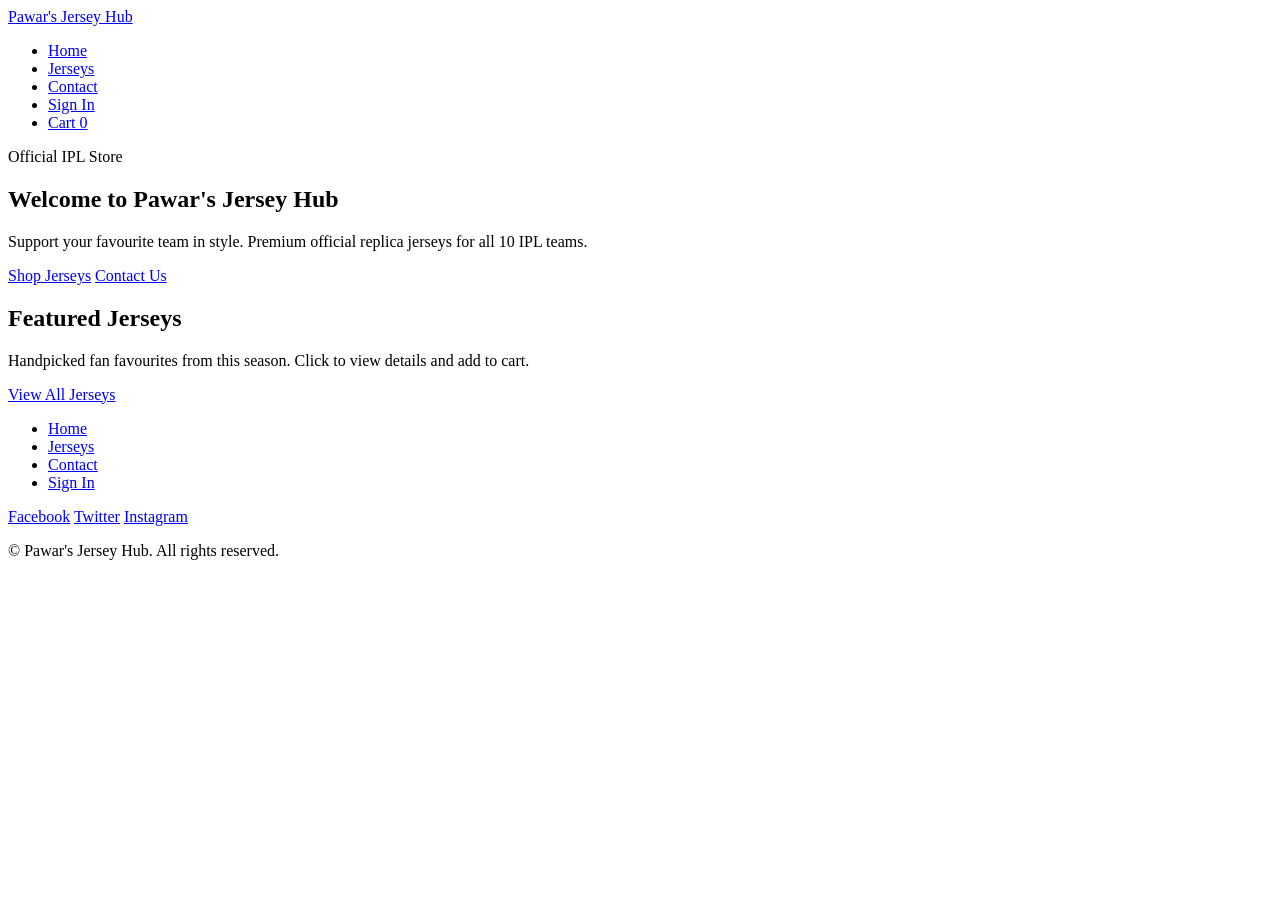
==== index.html @ 49261ab9 "Add files via upload" ====
<!DOCTYPE html>
<html lang="en">
<head>
  <!-- Google Tag Manager -->
  <script>(function(w,d,s,l,i){w[l]=w[l]||[];w[l].push({'gtm.start':
  new Date().getTime(),event:'gtm.js'});var f=d.getElementsByTagName(s)[0],
  j=d.createElement(s),dl=l!='dataLayer'?'&l='+l:'';j.async=true;j.src=
  'https://www.googletagmanager.com/gtm.js?id='+i+dl;f.parentNode.insertBefore(j,f);
  })(window,document,'script','dataLayer','GTM-TG49VJLM');</script>
  <!-- End Google Tag Manager -->
  <meta charset="UTF-8">
  <meta name="viewport" content="width=device-width, initial-scale=1.0">
  <title>Pawar's Jersey Hub | IPL Jerseys Store</title>
  <link rel="stylesheet" href="css/style.css">
</head>
<body>
  <!-- Google Tag Manager (noscript) -->
  <noscript><iframe src="https://www.googletagmanager.com/ns.html?id=GTM-TG49VJLM"
  height="0" width="0" style="display:none;visibility:hidden"></iframe></noscript>
  <!-- End Google Tag Manager (noscript) -->
  <!-- Header: clean navigation with tracking-friendly IDs -->
  <header class="site-header" id="site-header" data-section="header">
    <div class="header-inner">
      <a href="index.html" class="site-logo" id="logo" data-cta="logo_click" data-section="header_logo">Pawar's Jersey Hub</a>
      <nav class="main-nav" id="main-nav" aria-label="Main navigation" data-section="main_nav">
        <ul class="nav-list" id="nav-list">
          <li><a href="index.html" id="nav-home" class="nav-link" data-cta="nav_home" data-page="home">Home</a></li>
          <li><a href="products.html" id="nav-products" class="nav-link" data-cta="nav_products" data-page="products">Jerseys</a></li>
          <li><a href="contact.html" id="nav-contact" class="nav-link" data-cta="nav_contact" data-page="contact">Contact</a></li>
          <li><a href="signin.html" id="nav-signin" class="nav-link" data-cta="nav_signin" data-page="signin">Sign In</a></li>
          <li><a href="cart.html" class="cart-link nav-link" id="nav-cart" data-cta="nav_cart" data-page="cart">Cart <span class="cart-count hidden" id="cart-count-badge" data-cart-count>0</span></a></li>
        </ul>
      </nav>
    </div>
  </header>

  <main class="main-content" id="main-content" data-page="homepage">
    <!-- Hero banner: clear hierarchy, tracking-friendly -->
    <section class="hero" id="hero-banner" data-section="hero" data-step="hero">
      <div class="hero-content">
        <p class="hero-tagline" id="hero-tagline" data-content="tagline">Official IPL Store</p>
        <h1 class="hero-title" id="hero-title">Welcome to Pawar's Jersey Hub</h1>
        <p class="hero-description" id="hero-description">Support your favourite team in style. Premium official replica jerseys for all 10 IPL teams.</p>
        <div class="hero-actions" id="hero-actions" data-step="hero_ctas">
          <a href="products.html" class="btn btn-hero" id="cta-shop-now" data-cta="hero_shop_now" data-link-type="primary">Shop Jerseys</a>
          <a href="contact.html" class="btn btn-hero-outline" id="cta-hero-contact" data-cta="hero_contact" data-link-type="secondary">Contact Us</a>
        </div>
      </div>
    </section>

    <!-- Featured products section -->
    <section class="featured-section" id="featured-products" data-section="featured_products" data-step="featured_section">
      <h2 class="section-title" id="featured-section-title" data-content="section_title">Featured Jerseys</h2>
      <p class="section-intro" id="featured-section-intro">Handpicked fan favourites from this season. Click to view details and add to cart.</p>
      <div class="product-grid" id="featured-product-grid" data-section="featured_grid" role="list">
        <!-- Filled by JS from PRODUCTS (first 6) -->
      </div>
      <div class="featured-cta" id="featured-cta-wrapper">
        <a href="products.html" class="btn btn-primary" id="cta-view-all" data-cta="view_all_products" data-link-type="primary">View All Jerseys</a>
      </div>
    </section>
  </main>

  <!-- Footer: links + social, tracking-friendly -->
  <footer class="site-footer" id="site-footer" data-section="footer">
    <div class="footer-inner">
      <nav class="footer-nav" id="footer-nav" aria-label="Footer navigation" data-section="footer_nav">
        <ul class="footer-nav-list" id="footer-nav-list">
          <li><a href="index.html" id="footer-link-home" data-cta="footer_home" data-link-type="footer_nav">Home</a></li>
          <li><a href="products.html" id="footer-link-products" data-cta="footer_products" data-link-type="footer_nav">Jerseys</a></li>
          <li><a href="contact.html" id="footer-link-contact" data-cta="footer_contact" data-link-type="footer_nav">Contact</a></li>
          <li><a href="signin.html" id="footer-link-signin" data-cta="footer_signin" data-link-type="footer_nav">Sign In</a></li>
        </ul>
      </nav>
      <div class="footer-divider" aria-hidden="true"></div>
      <div class="social-links" id="footer-social" data-section="footer_social">
        <a href="#" id="social-facebook" class="social-link" data-cta="social_facebook" data-platform="facebook" aria-label="Follow us on Facebook">Facebook</a>
        <a href="#" id="social-twitter" class="social-link" data-cta="social_twitter" data-platform="twitter" aria-label="Follow us on Twitter">Twitter</a>
        <a href="#" id="social-instagram" class="social-link" data-cta="social_instagram" data-platform="instagram" aria-label="Follow us on Instagram">Instagram</a>
      </div>
      <p class="copyright" id="footer-copyright">&copy; Pawar's Jersey Hub. All rights reserved.</p>
    </div>
  </footer>

  <script src="js/script.js"></script>
  <script>
    // Homepage: render featured products (first 6)
    (function () {
      var grid = document.getElementById('featured-product-grid');
      if (grid && typeof PRODUCTS !== 'undefined') {
        var featured = PRODUCTS.slice(0, 6);
        featured.forEach(function (p) {
          grid.insertAdjacentHTML('beforeend', getProductCardHTML(p, 'View Details'));
        });
      }
    })();
  </script>
</body>
</html>
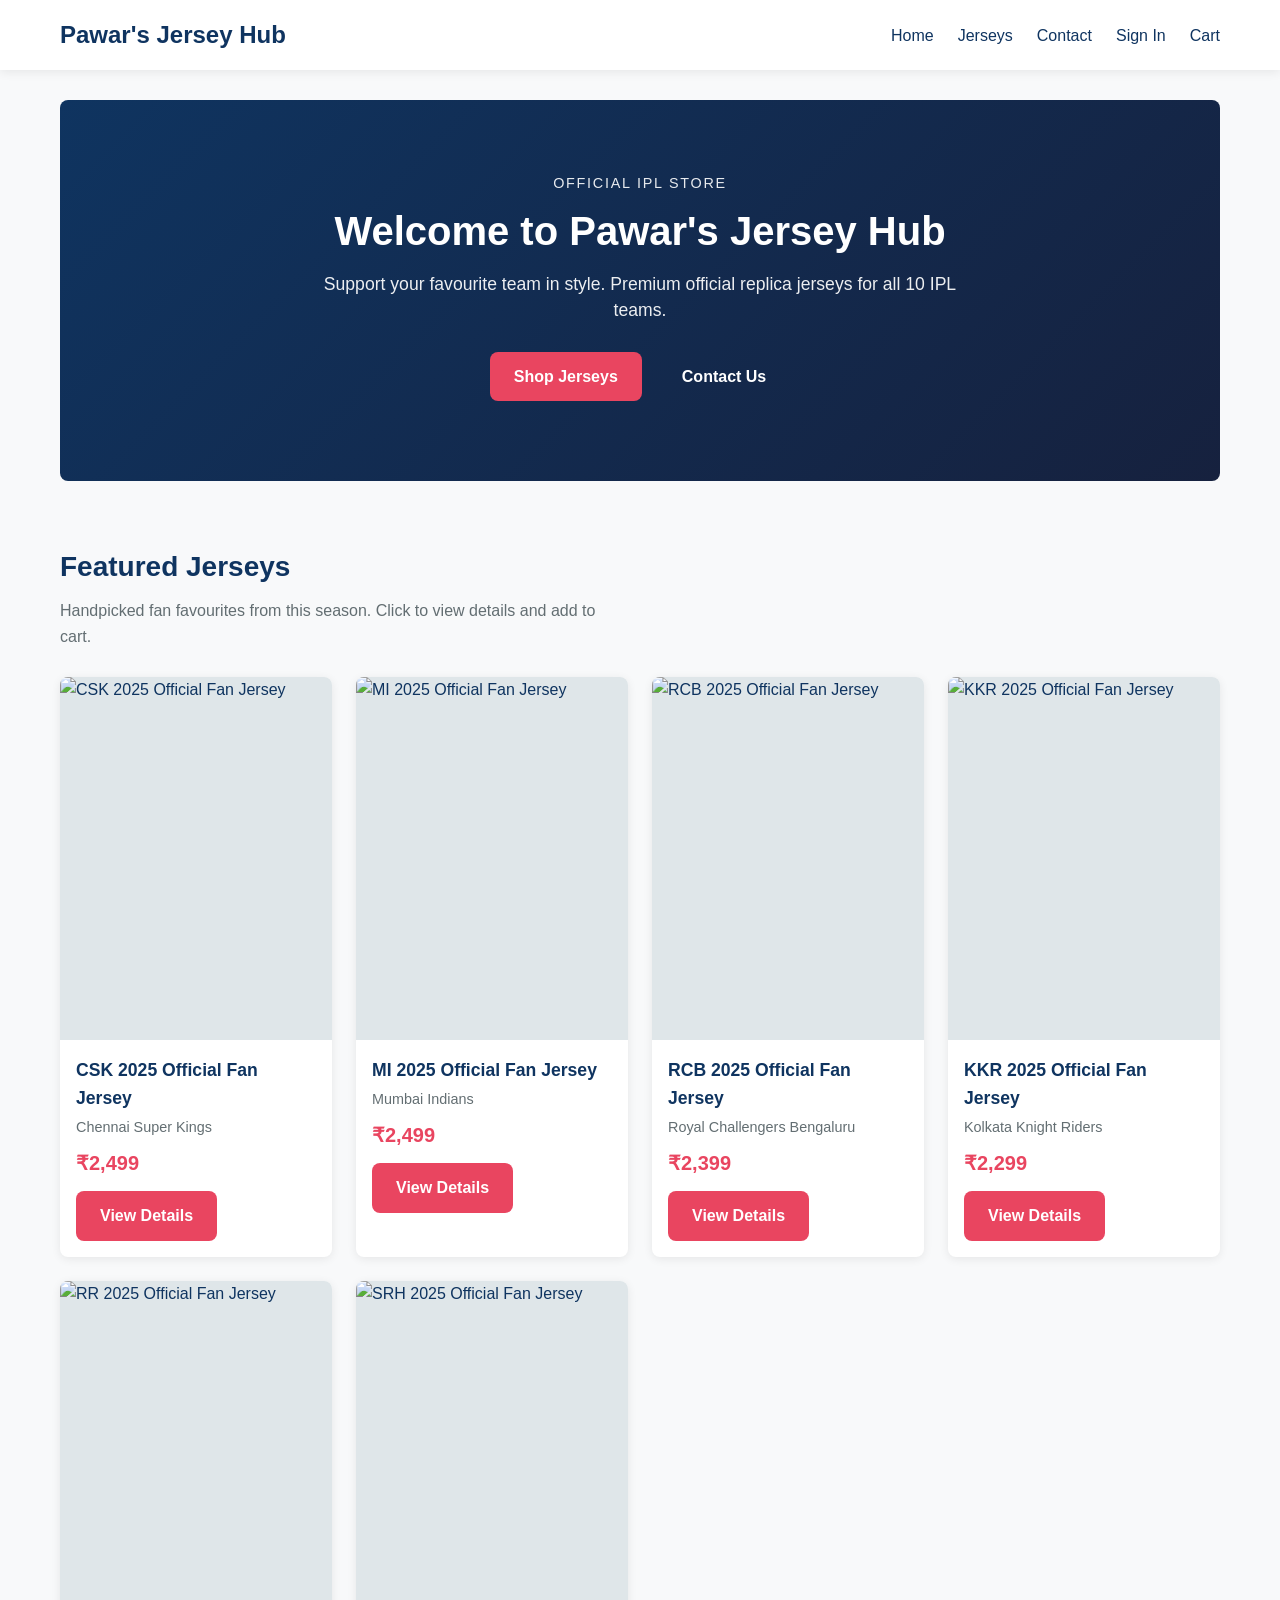
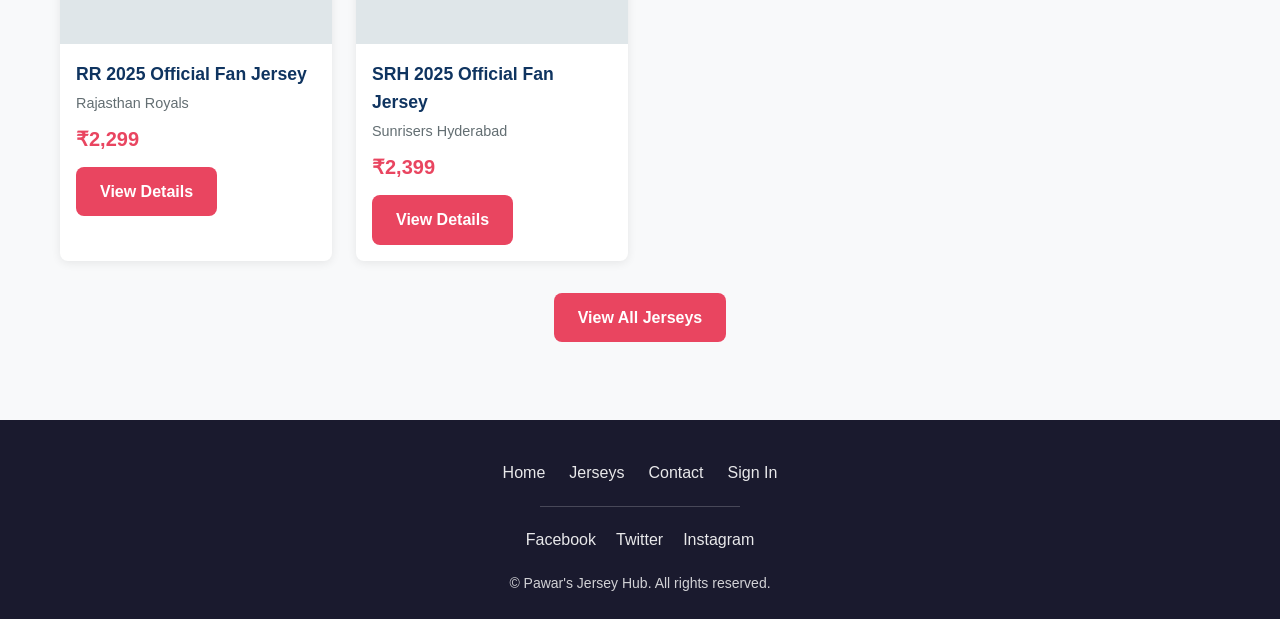
==== commit 7fb03291: "Add files via upload" ====
--- a/index.html
+++ b/index.html
@@ -82,6 +82,9 @@
     </div>
   </footer>
 
+  <script src="https://www.gstatic.com/firebasejs/10.14.1/firebase-app-compat.js"></script>
+  <script src="https://www.gstatic.com/firebasejs/10.14.1/firebase-auth-compat.js"></script>
+  <script src="js/firebase-config.js"></script>
   <script src="js/script.js"></script>
   <script>
     // Homepage: render featured products (first 6)
--- a/css/style.css
+++ b/css/style.css
@@ -0,0 +1,961 @@
+/* ============================================
+   Pawar's Jersey Hub - Main Stylesheet
+   IPL Jerseys E-commerce - GA4 tracking-friendly
+   ============================================ */
+
+/* CSS Variables for theme (IPL-inspired colors) */
+:root {
+  --primary: #0f3460;
+  --primary-light: #16213e;
+  --accent: #e94560;
+  --accent-hover: #ff6b6b;
+  --bg-light: #f8f9fa;
+  --bg-dark: #1a1a2e;
+  --text: #2d3436;
+  --text-light: #636e72;
+  --white: #ffffff;
+  --border: #dfe6e9;
+  --success: #00b894;
+  --shadow: 0 2px 10px rgba(0, 0, 0, 0.08);
+  --shadow-hover: 0 4px 20px rgba(0, 0, 0, 0.12);
+  --max-width: 1200px;
+  --header-height: 70px;
+  --radius: 8px;
+  --transition: 0.2s ease;
+}
+
+/* Reset & base */
+*,
+*::before,
+*::after {
+  box-sizing: border-box;
+  margin: 0;
+  padding: 0;
+}
+
+html {
+  scroll-behavior: smooth;
+}
+
+body {
+  font-family: 'Segoe UI', Tahoma, Geneva, Verdana, sans-serif;
+  font-size: 16px;
+  line-height: 1.6;
+  color: var(--text);
+  background: var(--bg-light);
+  min-height: 100vh;
+  display: flex;
+  flex-direction: column;
+}
+
+a {
+  color: var(--primary);
+  text-decoration: none;
+  transition: color var(--transition);
+}
+
+a:hover {
+  color: var(--accent);
+}
+
+img {
+  max-width: 100%;
+  height: auto;
+  display: block;
+}
+
+/* ========== Header ========== */
+.site-header {
+  position: sticky;
+  top: 0;
+  z-index: 100;
+  background: var(--white);
+  box-shadow: var(--shadow);
+  height: var(--header-height);
+}
+
+.header-inner {
+  max-width: var(--max-width);
+  margin: 0 auto;
+  padding: 0 20px;
+  height: 100%;
+  display: flex;
+  align-items: center;
+  justify-content: space-between;
+}
+
+/* Logo - GA4 friendly */
+.site-logo {
+  font-size: 1.5rem;
+  font-weight: 700;
+  color: var(--primary);
+}
+
+.site-logo:hover {
+  color: var(--accent);
+}
+
+/* Main navigation - clean layout */
+.main-nav ul.nav-list {
+  list-style: none;
+  display: flex;
+  gap: 1.5rem;
+  align-items: center;
+  flex-wrap: wrap;
+}
+
+.main-nav .nav-link {
+  font-weight: 500;
+  padding: 0.35em 0;
+}
+
+@media (max-width: 640px) {
+  .header-inner {
+    flex-wrap: wrap;
+    gap: 0.75rem;
+  }
+  .main-nav ul.nav-list {
+    gap: 1rem;
+  }
+}
+
+/* Cart link with count */
+.cart-link {
+  position: relative;
+  padding-right: 8px;
+}
+
+.cart-count {
+  position: absolute;
+  top: -8px;
+  right: -8px;
+  background: var(--accent);
+  color: var(--white);
+  font-size: 0.75rem;
+  min-width: 20px;
+  height: 20px;
+  border-radius: 50%;
+  display: flex;
+  align-items: center;
+  justify-content: center;
+}
+
+/* ========== Main content area ========== */
+.main-content {
+  flex: 1;
+  max-width: var(--max-width);
+  margin: 0 auto;
+  padding: 30px 20px;
+  width: 100%;
+}
+
+/* Page title */
+.page-title {
+  font-size: 2rem;
+  margin-bottom: 1.5rem;
+  color: var(--primary);
+}
+
+/* ========== Hero section (Homepage) ========== */
+.hero {
+  background: linear-gradient(135deg, var(--primary) 0%, var(--primary-light) 100%);
+  color: var(--white);
+  padding: 3.5rem 20px 4rem;
+  text-align: center;
+  border-radius: var(--radius);
+  margin-bottom: 3rem;
+}
+
+.hero-content {
+  max-width: 640px;
+  margin: 0 auto;
+}
+
+.hero-tagline {
+  font-size: 0.9rem;
+  text-transform: uppercase;
+  letter-spacing: 0.12em;
+  opacity: 0.9;
+  margin-bottom: 0.75rem;
+}
+
+.hero-title {
+  font-size: clamp(1.75rem, 4vw, 2.5rem);
+  margin-bottom: 1rem;
+  line-height: 1.2;
+}
+
+.hero-description {
+  font-size: 1.1rem;
+  opacity: 0.92;
+  margin-bottom: 1.75rem;
+  line-height: 1.5;
+}
+
+.hero-actions {
+  display: flex;
+  flex-wrap: wrap;
+  gap: 1rem;
+  justify-content: center;
+}
+
+.hero .btn-hero {
+  margin: 0;
+}
+
+.btn-hero-outline {
+  display: inline-block;
+  padding: 12px 24px;
+  font-size: 1rem;
+  font-weight: 600;
+  border: 2px solid var(--white);
+  border-radius: var(--radius);
+  color: var(--white);
+  background: transparent;
+  transition: background var(--transition), color var(--transition);
+}
+
+.btn-hero-outline:hover {
+  background: var(--white);
+  color: var(--primary);
+}
+
+@media (min-width: 768px) {
+  .hero {
+    padding: 4.5rem 20px 5rem;
+    margin-bottom: 4rem;
+  }
+}
+
+/* ========== Buttons - GA4 data-cta ========== */
+.btn {
+  display: inline-block;
+  padding: 12px 24px;
+  font-size: 1rem;
+  font-weight: 600;
+  border: none;
+  border-radius: var(--radius);
+  cursor: pointer;
+  transition: background var(--transition), transform var(--transition);
+}
+
+.btn-primary {
+  background: var(--accent);
+  color: var(--white);
+}
+
+.btn-primary:hover {
+  background: var(--accent-hover);
+  transform: translateY(-1px);
+}
+
+.btn-secondary {
+  background: var(--white);
+  color: var(--primary);
+  border: 2px solid var(--primary);
+}
+
+.btn-secondary:hover {
+  background: var(--primary);
+  color: var(--white);
+}
+
+.btn-hero {
+  background: var(--accent);
+  color: var(--white);
+  margin: 0 8px 8px 0;
+}
+
+.btn-hero:hover {
+  background: var(--accent-hover);
+  color: var(--white);
+}
+
+/* ========== Featured section (Homepage) ========== */
+.featured-section {
+  margin-bottom: 3rem;
+}
+
+.featured-section .section-title {
+  font-size: 1.75rem;
+  margin-bottom: 0.5rem;
+  color: var(--primary);
+}
+
+.section-intro {
+  font-size: 1rem;
+  color: var(--text-light);
+  margin-bottom: 1.75rem;
+  max-width: 560px;
+}
+
+.featured-cta {
+  text-align: center;
+  margin-top: 2rem;
+}
+
+/* Shared section title (other pages) */
+.section-title {
+  font-size: 1.75rem;
+  margin-bottom: 1.5rem;
+  color: var(--primary);
+}
+
+.product-grid {
+  display: grid;
+  grid-template-columns: repeat(auto-fill, minmax(260px, 1fr));
+  gap: 24px;
+}
+
+.product-card {
+  background: var(--white);
+  border-radius: var(--radius);
+  overflow: hidden;
+  box-shadow: var(--shadow);
+  transition: box-shadow var(--transition), transform var(--transition);
+}
+
+.product-card:hover {
+  box-shadow: var(--shadow-hover);
+  transform: translateY(-4px);
+}
+
+.product-card-image {
+  aspect-ratio: 3/4;
+  object-fit: cover;
+  background: var(--border);
+}
+
+.product-card-body {
+  padding: 1rem;
+}
+
+.product-card-title {
+  font-size: 1.1rem;
+  margin-bottom: 0.25rem;
+  color: var(--primary);
+}
+
+.product-card-team {
+  font-size: 0.9rem;
+  color: var(--text-light);
+  margin-bottom: 0.5rem;
+}
+
+.product-card-price {
+  font-size: 1.25rem;
+  font-weight: 700;
+  color: var(--accent);
+  margin-bottom: 0.75rem;
+}
+
+/* Product listing page: toolbar (filter/sort) */
+.product-listing-toolbar {
+  display: flex;
+  flex-wrap: wrap;
+  gap: 1.25rem;
+  align-items: flex-end;
+  margin-bottom: 1.75rem;
+  padding: 1rem 0;
+}
+
+.toolbar-group {
+  display: flex;
+  flex-direction: column;
+  gap: 0.35rem;
+}
+
+.toolbar-label {
+  font-size: 0.875rem;
+  font-weight: 600;
+  color: var(--text-light);
+}
+
+.toolbar-select {
+  padding: 10px 14px;
+  font-size: 1rem;
+  border: 2px solid var(--border);
+  border-radius: var(--radius);
+  background: var(--white);
+  min-width: 180px;
+  font-family: inherit;
+}
+
+.toolbar-select:focus {
+  outline: none;
+  border-color: var(--primary);
+}
+
+.product-listing-intro {
+  color: var(--text-light);
+  margin-bottom: 1rem;
+}
+
+.product-listing-empty {
+  text-align: center;
+  color: var(--text-light);
+  padding: 2rem;
+}
+
+/* Listing card: two buttons (View Product + Add to Cart) */
+.product-card-actions {
+  display: flex;
+  flex-wrap: wrap;
+  gap: 0.5rem;
+  margin-top: 0.5rem;
+}
+
+.product-card-actions .btn {
+  flex: 1;
+  min-width: 0;
+  text-align: center;
+  padding: 10px 14px;
+  font-size: 0.9rem;
+}
+
+.product-card-actions .btn-view-product {
+  flex: 0 1 auto;
+}
+
+.product-card-actions .btn-add-cart {
+  cursor: pointer;
+  font-family: inherit;
+}
+
+.product-listing-card .product-card-body {
+  display: flex;
+  flex-direction: column;
+}
+
+.product-listing-card .product-card-title-link {
+  text-decoration: none;
+  color: inherit;
+}
+
+.product-listing-card .product-card-title-link:hover {
+  color: var(--accent);
+}
+
+/* ========== Product detail page ========== */
+.product-detail-breadcrumb {
+  margin-bottom: 1.25rem;
+  font-size: 0.95rem;
+}
+
+.product-detail-breadcrumb a {
+  color: var(--primary);
+}
+
+.product-detail-breadcrumb .breadcrumb-sep {
+  margin: 0 0.5rem;
+  color: var(--text-light);
+}
+
+.product-detail-breadcrumb .breadcrumb-current {
+  color: var(--text);
+  font-weight: 500;
+}
+
+.product-detail-layout {
+  display: grid;
+  grid-template-columns: 1fr 1fr;
+  gap: 40px;
+  align-items: start;
+}
+
+@media (max-width: 768px) {
+  .product-detail-layout {
+    grid-template-columns: 1fr;
+  }
+}
+
+.product-detail-image-wrap {
+  position: relative;
+}
+
+.product-detail-image {
+  width: 100%;
+  aspect-ratio: 3/4;
+  object-fit: cover;
+  border-radius: var(--radius);
+  background: var(--border);
+}
+
+.product-detail-info .product-detail-title {
+  font-size: 1.75rem;
+  margin-bottom: 0.5rem;
+  color: var(--primary);
+}
+
+.product-detail-team {
+  color: var(--primary);
+  font-size: 1rem;
+  margin-bottom: 0.75rem;
+}
+
+.product-detail-price {
+  font-size: 1.75rem;
+  font-weight: 700;
+  color: var(--accent);
+  margin-bottom: 1rem;
+}
+
+.product-detail-desc {
+  margin-bottom: 1.5rem;
+  color: var(--text-light);
+  line-height: 1.5;
+}
+
+.product-detail-form .size-selector {
+  margin-bottom: 1.5rem;
+}
+
+.size-selector-label,
+.quantity-selector-label {
+  display: block;
+  font-weight: 600;
+  margin-bottom: 0.5rem;
+}
+
+.size-options {
+  display: flex;
+  gap: 8px;
+  flex-wrap: wrap;
+}
+
+.size-options input[type="radio"] {
+  display: none;
+}
+
+.size-options label {
+  display: inline-block;
+  padding: 10px 18px;
+  border: 2px solid var(--border);
+  border-radius: var(--radius);
+  cursor: pointer;
+  font-weight: 500;
+  margin-bottom: 0;
+  background: var(--white);
+}
+
+.size-options input:checked + label {
+  border-color: var(--accent);
+  background: var(--white);
+  color: var(--accent);
+}
+
+.quantity-selector {
+  margin-bottom: 1.5rem;
+}
+
+.quantity-selector input {
+  width: 80px;
+  padding: 10px;
+  font-size: 1rem;
+  border: 2px solid var(--border);
+  border-radius: var(--radius);
+}
+
+.product-detail-actions {
+  display: flex;
+  flex-wrap: wrap;
+  gap: 0.75rem;
+  margin-top: 1.25rem;
+}
+
+.product-detail-actions .btn {
+  margin-top: 0;
+}
+
+/* ========== Cart page ========== */
+.cart-item {
+  display: grid;
+  grid-template-columns: 100px 1fr auto auto;
+  gap: 20px;
+  align-items: center;
+  padding: 1rem 0;
+  border-bottom: 1px solid var(--border);
+}
+
+.cart-item-image {
+  width: 100px;
+  height: 130px;
+  object-fit: cover;
+  border-radius: var(--radius);
+  background: var(--border);
+}
+
+.cart-item-details h3 {
+  font-size: 1.1rem;
+  color: var(--primary);
+}
+
+.cart-item-price {
+  font-weight: 600;
+  color: var(--accent);
+}
+
+@media (max-width: 600px) {
+  .cart-item {
+    grid-template-columns: 80px 1fr;
+    gap: 12px;
+  }
+  .cart-item-details { grid-column: 2; }
+  .cart-item > div:nth-child(3),
+  .cart-item > div:nth-child(4) {
+    grid-column: 1 / -1;
+    display: flex;
+    align-items: center;
+    gap: 1rem;
+  }
+}
+
+.cart-summary {
+  margin-top: 2rem;
+  padding: 1.5rem;
+  background: var(--white);
+  border-radius: var(--radius);
+  box-shadow: var(--shadow);
+  max-width: 400px;
+  margin-left: auto;
+}
+
+.cart-summary-row {
+  display: flex;
+  justify-content: space-between;
+  margin-bottom: 0.75rem;
+}
+
+.cart-summary-total {
+  font-size: 1.25rem;
+  font-weight: 700;
+  padding-top: 0.75rem;
+  border-top: 2px solid var(--border);
+}
+
+/* ========== Forms (Checkout, Auth, Contact) ========== */
+.form-group {
+  margin-bottom: 1.25rem;
+}
+
+.form-group label {
+  display: block;
+  font-weight: 600;
+  margin-bottom: 0.5rem;
+}
+
+.form-group input,
+.form-group select,
+.form-group textarea {
+  width: 100%;
+  padding: 12px;
+  font-size: 1rem;
+  border: 2px solid var(--border);
+  border-radius: var(--radius);
+  font-family: inherit;
+}
+
+.form-group input:focus,
+.form-group select:focus,
+.form-group textarea:focus {
+  outline: none;
+  border-color: var(--primary);
+}
+
+.form-group textarea {
+  min-height: 120px;
+  resize: vertical;
+}
+
+.form-actions {
+  margin-top: 1.5rem;
+}
+
+.form-row {
+  display: grid;
+  grid-template-columns: 1fr 1fr;
+  gap: 1rem;
+}
+
+@media (max-width: 600px) {
+  .form-row {
+    grid-template-columns: 1fr;
+  }
+}
+
+.form-max-width {
+  max-width: 500px;
+}
+
+/* Sign In page: contained form, tracking-friendly layout */
+.signin-section {
+  padding: 0.5rem 0;
+}
+
+.signin-page-title {
+  margin-bottom: 1rem;
+}
+
+.auth-local-notice {
+  font-size: 0.9rem;
+  color: var(--text-light);
+  line-height: 1.5;
+  max-width: 500px;
+  margin-bottom: 1.25rem;
+  padding: 0.75rem 1rem;
+  background: var(--bg-light);
+  border-radius: var(--radius);
+  border-left: 3px solid var(--primary);
+}
+
+.signin-form {
+  background: var(--white);
+  padding: 2rem;
+  border-radius: var(--radius);
+  box-shadow: var(--shadow);
+}
+
+.signin-signup-prompt {
+  margin-top: 1.25rem;
+  color: var(--text);
+}
+
+.signin-signup-prompt a {
+  font-weight: 600;
+}
+
+.signin-signed-in-block {
+  margin-bottom: 1.25rem;
+  padding: 1rem;
+  background: var(--surface);
+  border-radius: 8px;
+  color: var(--text);
+}
+
+.signin-signed-in-block a {
+  font-weight: 600;
+}
+
+/* Sign Up (Create Account) page */
+.signup-section {
+  padding: 0.5rem 0;
+}
+
+.signup-page-title {
+  margin-bottom: 1rem;
+}
+
+.signup-intro {
+  color: var(--text-light);
+  margin-bottom: 1.5rem;
+}
+
+.signup-form {
+  background: var(--white);
+  padding: 2rem;
+  border-radius: var(--radius);
+  box-shadow: var(--shadow);
+}
+
+.signup-signin-prompt {
+  margin-top: 1.25rem;
+  color: var(--text);
+}
+
+.signup-signin-prompt a {
+  font-weight: 600;
+}
+
+/* Contact Us page */
+.contact-section {
+  padding: 0.5rem 0;
+}
+
+.contact-page-title {
+  margin-bottom: 1rem;
+}
+
+.contact-intro {
+  color: var(--text-light);
+  margin-bottom: 1.5rem;
+}
+
+.contact-form {
+  background: var(--white);
+  padding: 2rem;
+  border-radius: var(--radius);
+  box-shadow: var(--shadow);
+}
+
+/* Cart page: empty state */
+.cart-section .page-title {
+  margin-bottom: 1rem;
+}
+
+.cart-empty {
+  text-align: center;
+  padding: 3rem 1.5rem;
+  color: var(--text-light);
+}
+
+.cart-empty-message {
+  margin-bottom: 1rem;
+}
+
+/* ========== Checkout steps - GA4 data-step ========== */
+.checkout-steps {
+  display: flex;
+  gap: 1rem;
+  margin-bottom: 2rem;
+  flex-wrap: wrap;
+}
+
+.checkout-step {
+  padding: 0.5rem 1rem;
+  background: var(--border);
+  border-radius: var(--radius);
+  font-weight: 500;
+}
+
+.checkout-step.active {
+  background: var(--primary);
+  color: var(--white);
+}
+
+.checkout-step.done {
+  background: var(--success);
+  color: var(--white);
+}
+
+/* ========== Payment page ========== */
+.payment-methods {
+  margin-bottom: 2rem;
+}
+
+.payment-method {
+  display: flex;
+  align-items: center;
+  padding: 1rem;
+  border: 2px solid var(--border);
+  border-radius: var(--radius);
+  margin-bottom: 0.75rem;
+  cursor: pointer;
+  transition: border-color var(--transition);
+}
+
+.payment-method:hover,
+.payment-method.selected {
+  border-color: var(--accent);
+}
+
+.payment-method input {
+  margin-right: 12px;
+}
+
+/* ========== Thank you page ========== */
+.thank-you-box {
+  text-align: center;
+  padding: 3rem;
+  background: var(--white);
+  border-radius: var(--radius);
+  box-shadow: var(--shadow);
+  max-width: 500px;
+  margin: 2rem auto;
+}
+
+.thank-you-box h1 {
+  color: var(--success);
+  margin-bottom: 1rem;
+}
+
+/* ========== Footer ========== */
+.site-footer {
+  background: var(--bg-dark);
+  color: var(--white);
+  padding: 2.5rem 20px 1.5rem;
+  margin-top: auto;
+}
+
+.footer-inner {
+  max-width: var(--max-width);
+  margin: 0 auto;
+  text-align: center;
+}
+
+.footer-nav ul,
+.footer-nav-list {
+  list-style: none;
+  display: flex;
+  justify-content: center;
+  gap: 1.5rem;
+  flex-wrap: wrap;
+  margin-bottom: 0;
+}
+
+.footer-nav a {
+  color: var(--white);
+  opacity: 0.9;
+  font-weight: 500;
+}
+
+.footer-nav a:hover {
+  opacity: 1;
+  color: var(--accent);
+}
+
+.footer-divider {
+  height: 1px;
+  background: rgba(255, 255, 255, 0.2);
+  margin: 1.25rem auto 1.25rem;
+  max-width: 200px;
+}
+
+.social-links {
+  display: flex;
+  justify-content: center;
+  gap: 1.25rem;
+  margin-bottom: 1.25rem;
+}
+
+.social-links .social-link {
+  color: var(--white);
+  opacity: 0.9;
+  font-size: 1rem;
+  font-weight: 500;
+}
+
+.social-links .social-link:hover {
+  opacity: 1;
+  color: var(--accent);
+}
+
+.copyright {
+  font-size: 0.875rem;
+  opacity: 0.8;
+}
+
+/* ========== Utility classes ========== */
+.text-center { text-align: center; }
+.mt-1 { margin-top: 0.5rem; }
+.mt-2 { margin-top: 1rem; }
+.mb-2 { margin-bottom: 1rem; }
+.hidden { display: none !important; }
+
+/* Alert messages */
+.alert {
+  padding: 1rem;
+  border-radius: var(--radius);
+  margin-bottom: 1rem;
+}
+
+.alert-success {
+  background: rgba(0, 184, 148, 0.2);
+  color: var(--success);
+  border: 1px solid var(--success);
+}
+
+.alert-error {
+  background: rgba(233, 69, 96, 0.15);
+  color: var(--accent);
+  border: 1px solid var(--accent);
+}
